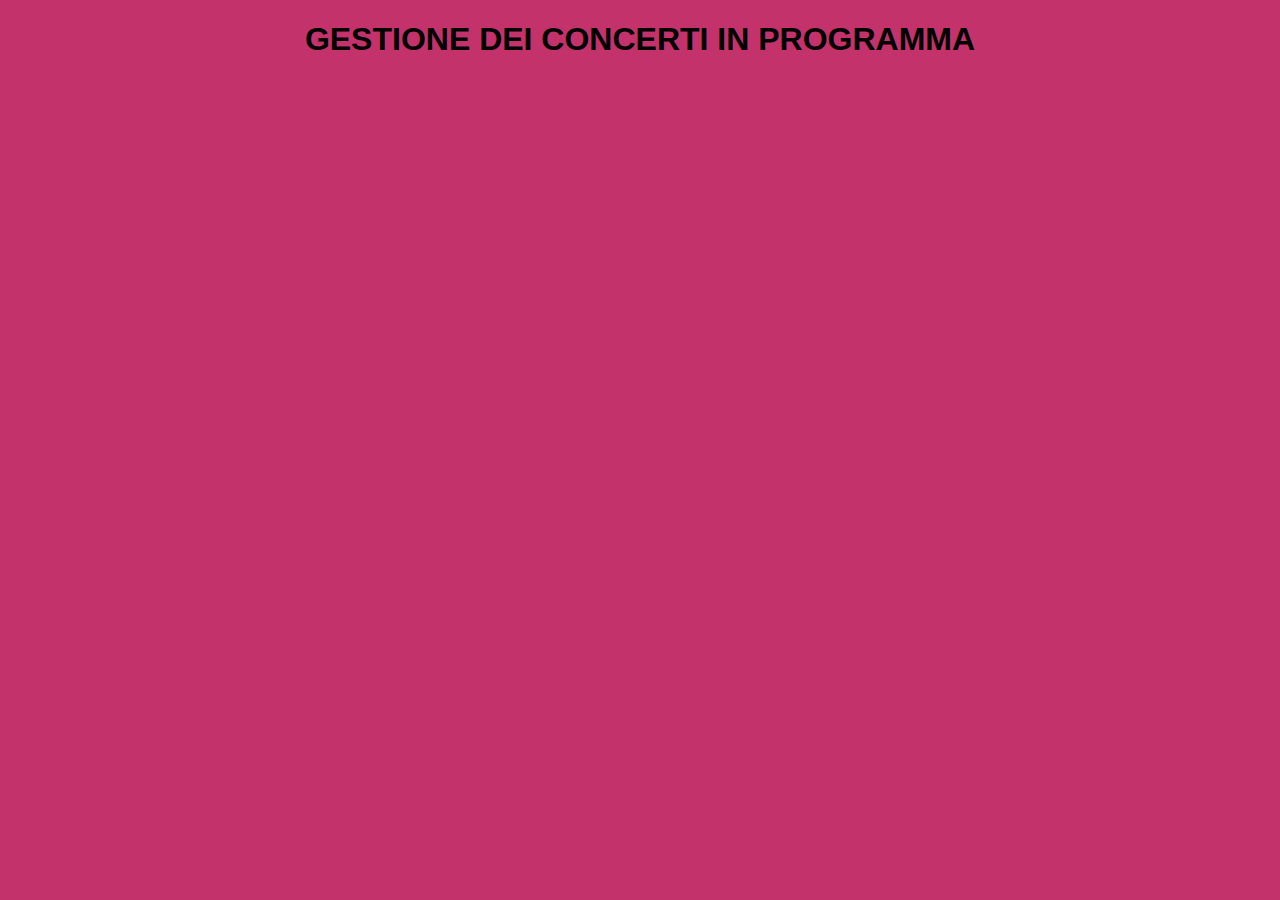
==== index.html @ 2d920319 "titolo e colore sfondo fatti" ====
<!DOCTYPE html>
<html>
    <head>
        <title>Concerti In programma</title>
    </head>
    <body>
        <h1 class="font"> GESTIONE DEI CONCERTI IN PROGRAMMA</h1>

        <style>
            body{
                background-color: #C4326B;
            }

            h1{
                text-align: center;
                color: black;
            }

            .font{
                font-family:Arial, Helvetica, sans-serif;
            }
        </style>
    </body>
</html>
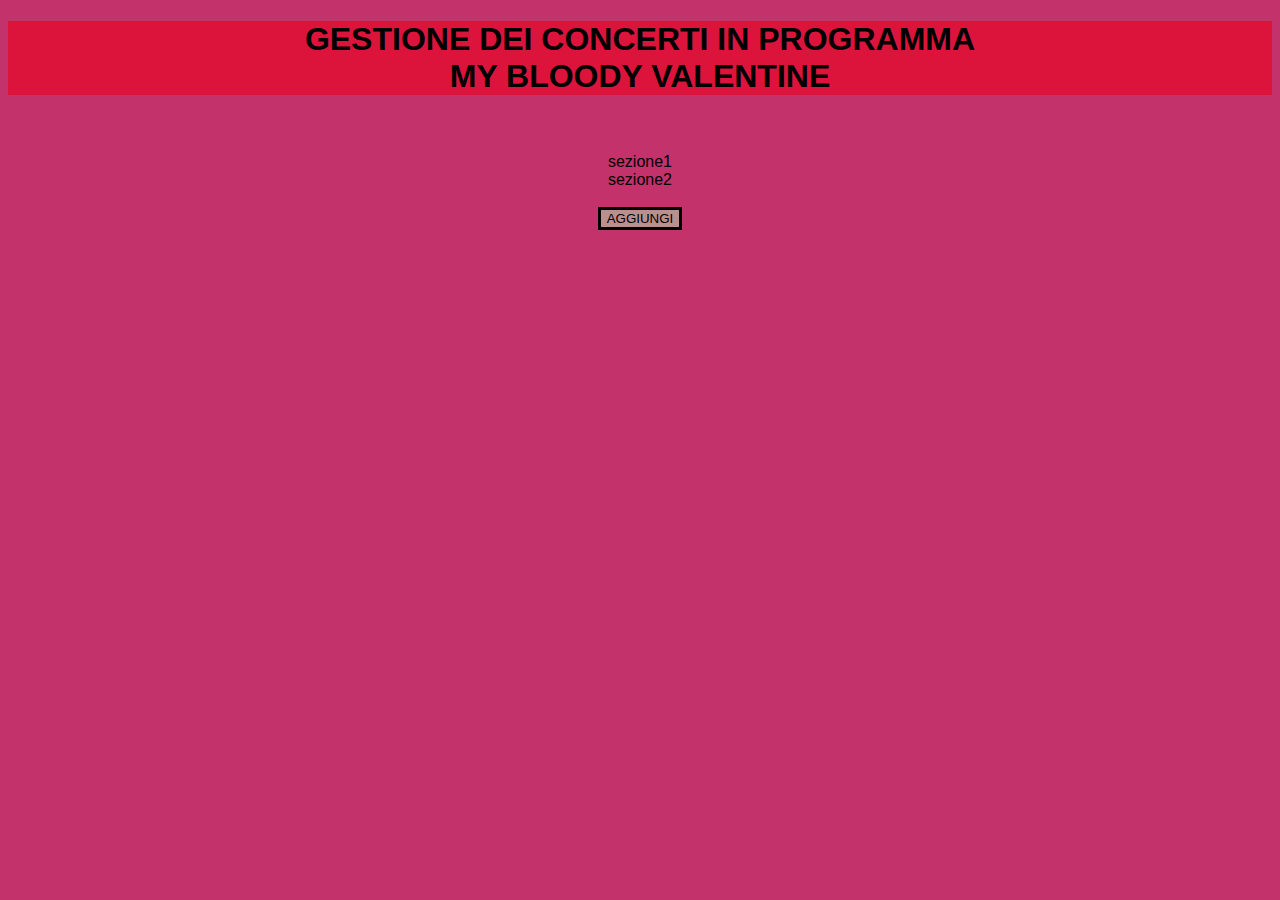
==== commit 42605fb5: "pulsante messo (da fare la pagina effettiva)" ====
--- a/index.html
+++ b/index.html
@@ -4,20 +4,41 @@
         <title>Concerti In programma</title>
     </head>
     <body>
-        <h1 class="font"> GESTIONE DEI CONCERTI IN PROGRAMMA</h1>
+        <h1 class="font"> GESTIONE DEI CONCERTI IN PROGRAMMA<br>MY BLOODY VALENTINE</h1>
+        
+        <br>
+        <br>
+
+        <div id="container" class="font">
+            <div>sezione1</div>
+            <div>sezione2</div>    <!--qui ci saranno gli eventi creati-->
+        </div>
+
+        <br>
+
+        <form action="aggiunta.php" id="pulsante">
+            <input type="submit" value="AGGIUNGI" id="pulsante_aggiunta" class="font">
+        </div>
 
         <style>
             body{
                 background-color: #C4326B;
             }
-
             h1{
                 text-align: center;
-                color: black;
+                color:black;
+                background-color:crimson;
             }
-
             .font{
-                font-family:Arial, Helvetica, sans-serif;
+                font-family:Verdana, Geneva, Tahoma, sans-serif;
+            }
+            #container,#pulsante{
+                text-align: center;
+                font-size: medium;
+            }
+            #pulsante_aggiunta{
+                background-color:rosybrown;
+                border: solid;
             }
         </style>
     </body>
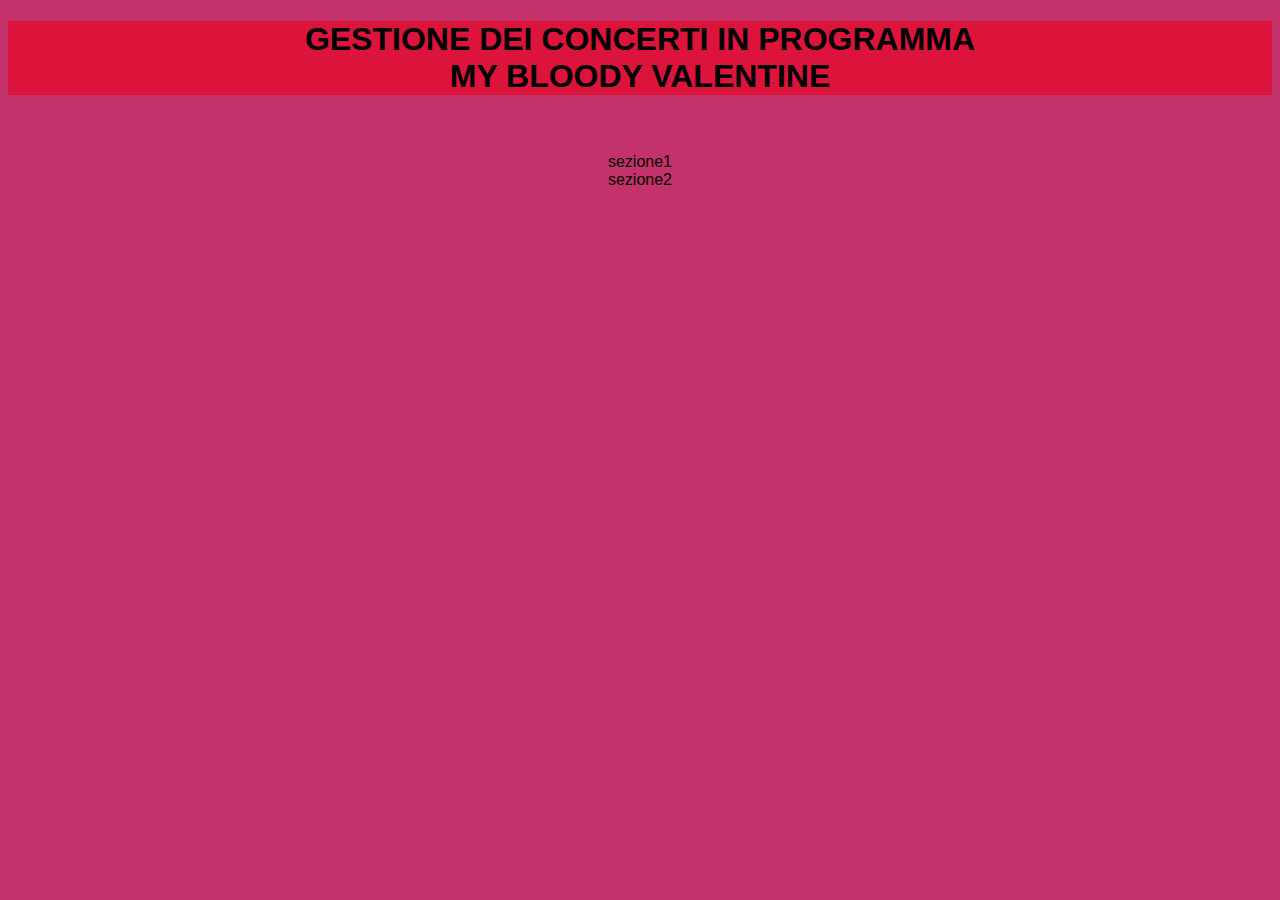
==== commit 321fe608: "pulsante cancellato: non c'è bisogno dell'interazione dell'utente nella pagina (per ora). primo crea" ====
--- a/index.html
+++ b/index.html
@@ -16,10 +16,6 @@
 
         <br>
 
-        <form action="aggiunta.php" id="pulsante">
-            <input type="submit" value="AGGIUNGI" id="pulsante_aggiunta" class="font">
-        </div>
-
         <style>
             body{
                 background-color: #C4326B;
@@ -30,16 +26,36 @@
                 background-color:crimson;
             }
             .font{
-                font-family:Verdana, Geneva, Tahoma, sans-serif;
+                font-family:Arial, Helvetica, sans-serif
             }
-            #container,#pulsante{
+            #container{
                 text-align: center;
                 font-size: medium;
             }
-            #pulsante_aggiunta{
-                background-color:rosybrown;
-                border: solid;
-            }
         </style>
+
+        <script>
+            var myHeaders = new Headers();
+            myHeaders.append("Authorization", "token 1d88dd4c-7114-46c5-b927-741ee3630bf5\n");
+            myHeaders.append("Content-Type", "application/json");
+
+            var raw = JSON.stringify({
+            "title": "titplo",
+            "location": "milano",
+            "startsAt": "2011-11-22"
+            });
+
+            var requestOptions = {
+            method: 'POST',
+            headers: myHeaders,
+            body: raw,
+            redirect: 'follow'
+            };
+
+            fetch("https://events.abattaglia.it/api/event/create", requestOptions)
+            .then(response => response.text())
+            .then(result => console.log(result))
+            .catch(error => console.log('error', error));
+        </script>
     </body>
 </html>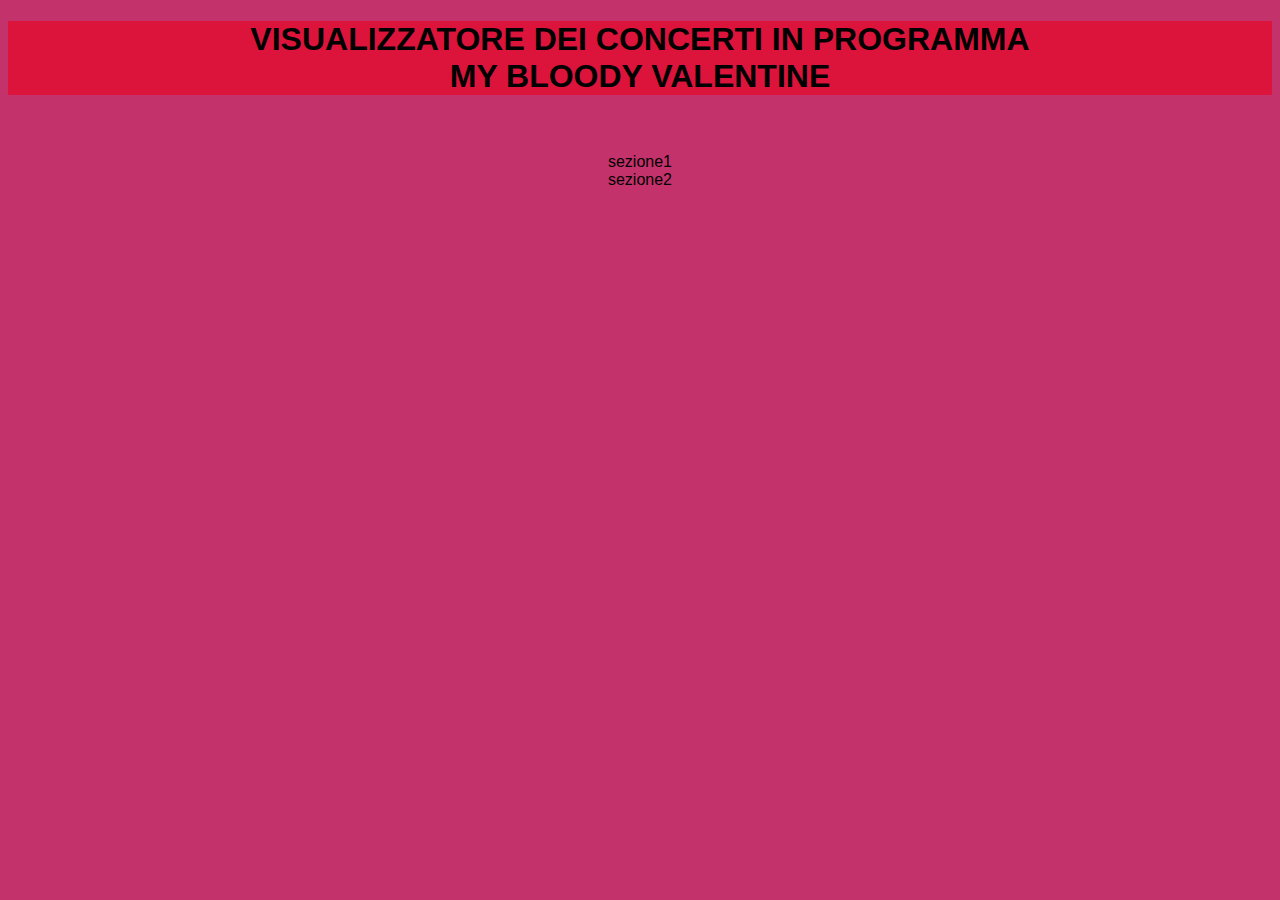
==== commit 512b3a42: "fatti 3 elementi, ora la creazione con API funziona" ====
--- a/index.html
+++ b/index.html
@@ -4,7 +4,7 @@
         <title>Concerti In programma</title>
     </head>
     <body>
-        <h1 class="font"> GESTIONE DEI CONCERTI IN PROGRAMMA<br>MY BLOODY VALENTINE</h1>
+        <h1 class="font"> VISUALIZZATORE DEI CONCERTI IN PROGRAMMA<br>MY BLOODY VALENTINE</h1>
         
         <br>
         <br>
@@ -37,25 +37,63 @@
         <script>
             var myHeaders = new Headers();
             myHeaders.append("Authorization", "token 1d88dd4c-7114-46c5-b927-741ee3630bf5\n");
-            myHeaders.append("Content-Type", "application/json");
+            myHeaders.append("Content-Type", "application/json");   
 
-            var raw = JSON.stringify({
-            "title": "titplo",
-            "location": "milano",
-            "startsAt": "2011-11-22"
+            //event1
+            var event1 = JSON.stringify({
+            "title": "Milano Rock Festival",
+            "location": "Milano",
+            "startsAt": "2011-11-22",
+            "endsAt": "2011-11-24"
             });
-
-            var requestOptions = {
+            var richiesta1 = {
             method: 'POST',
             headers: myHeaders,
-            body: raw,
+            body: event1,
             redirect: 'follow'
             };
-
-            fetch("https://events.abattaglia.it/api/event/create", requestOptions)
+            fetch("https://events.abattaglia.it/api/event/create", richiesta1)
             .then(response => response.text())
             .then(result => console.log(result))
             .catch(error => console.log('error', error));
+
+            // event2
+            var event2 = JSON.stringify({
+            "title": "Coachella",
+            "location": "Roma",
+            "startsAt": "2013-10-12",
+            "endsAt": "2013-10-14"
+            });
+            var richiesta2 = {
+            method: 'POST',
+            headers: myHeaders,
+            body: event2,
+            redirect: 'follow'
+            };
+            fetch("https://events.abattaglia.it/api/event/create", richiesta2)
+            .then(response => response.text())
+            .then(result => console.log(result))
+            .catch(error => console.log('error', error));
+
+
+            // event3
+            var event3 = JSON.stringify({
+            "title": "WoodStock",
+            "location": "Texas",
+            "startsAt": "2000-03-04",
+            "endsAt": "2000-03-06"
+            });
+            var richiesta3 = {
+            method: 'POST',
+            headers: myHeaders,
+            body: event3    ,
+            redirect: 'follow'
+            };
+            fetch("https://events.abattaglia.it/api/event/create", richiesta3)
+            .then(response => response.text())
+            .then(result => console.log(result))
+            .catch(error => console.log('error', error));
+
         </script>
     </body>
 </html>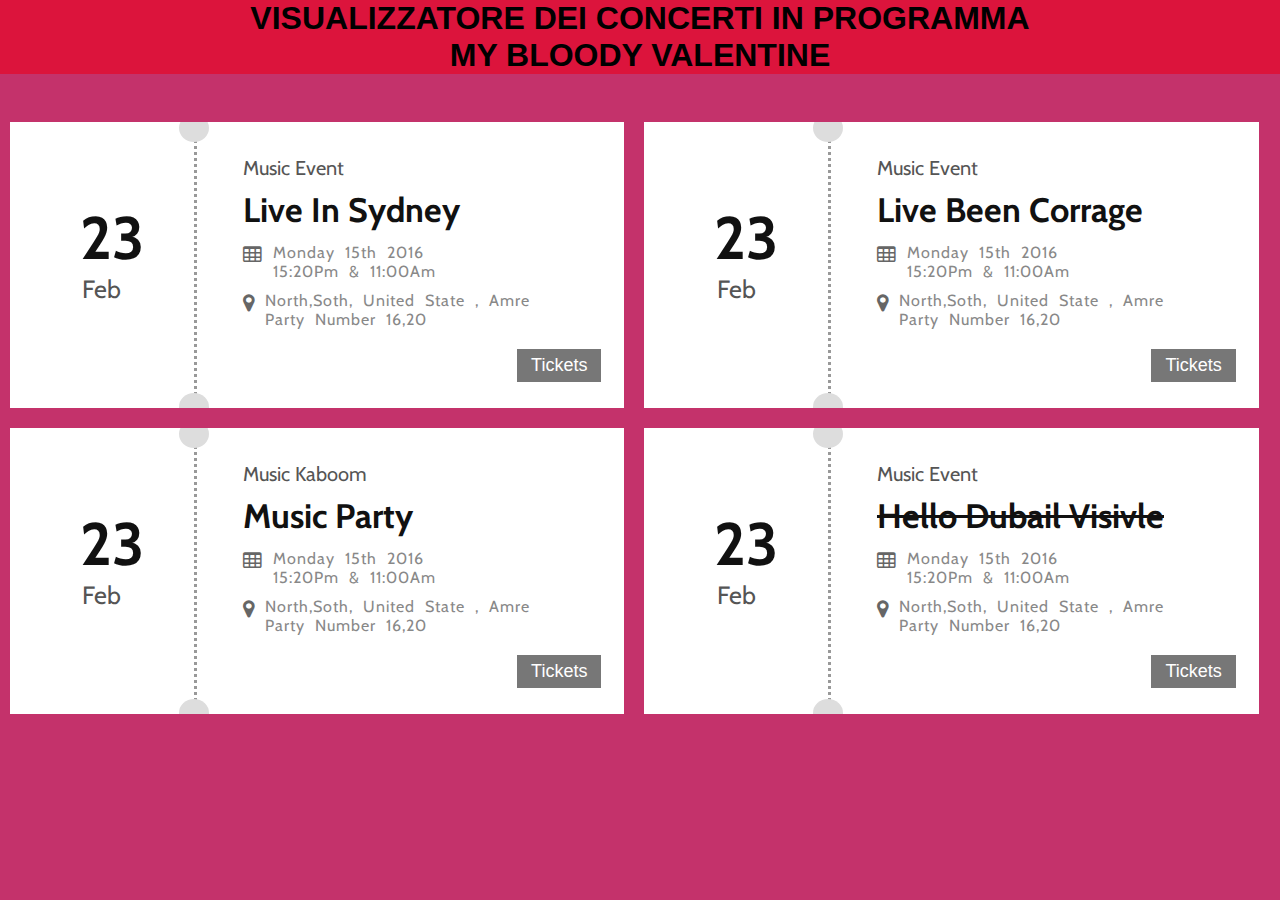
==== commit 663e2a50: "template biglietti concerti aggiunto" ====
--- a/index.html
+++ b/index.html
@@ -1,41 +1,341 @@
 <!DOCTYPE html>
 <html>
-    <head>
-        <title>Concerti In programma</title>
-    </head>
-    <body>
-        <h1 class="font"> VISUALIZZATORE DEI CONCERTI IN PROGRAMMA<br>MY BLOODY VALENTINE</h1>
-        
-        <br>
-        <br>
-
-        <div id="container" class="font">
-            <div>sezione1</div>
-            <div>sezione2</div>    <!--qui ci saranno gli eventi creati-->
-        </div>
-
-        <br>
-
-        <style>
-            body{
-                background-color: #C4326B;
-            }
-            h1{
-                text-align: center;
-                color:black;
-                background-color:crimson;
-            }
-            .font{
-                font-family:Arial, Helvetica, sans-serif
-            }
-            #container{
-                text-align: center;
-                font-size: medium;
-            }
-        </style>
-
-        <script>
-            var myHeaders = new Headers();
+
+<head>
+	<title>Concerti In programma</title>
+
+</head>
+
+<body>
+	<h1 class="font"> VISUALIZZATORE DEI CONCERTI IN PROGRAMMA<br>MY BLOODY VALENTINE</h1>
+
+		<br>
+		<br>
+    
+	<style>
+		* {
+			box-sizing: border-box;
+			margin: 0;
+			padding: 0;
+		}
+	
+		body {
+			background: #DDD;
+			font-family: 'Inknut Antiqua', serif;
+			font-family: 'Ravi Prakash', cursive;
+			font-family: 'Lora', serif;
+			font-family: 'Indie Flower', cursive;
+			font-family: 'Cabin', sans-serif;
+		}
+	
+		div.container {
+			max-width: 1350px;
+			margin: 0 auto;
+			overflow: hidden
+		}
+	
+		.upcomming {
+			font-size: 45px;
+			text-transform: uppercase;
+			border-left: 14px solid rgba(255, 235, 59, 0.78);
+			padding-left: 12px;
+			margin: 18px 8px;
+		}
+	
+		.container .item {
+			width: 48%;
+			float: left;
+			padding: 0 20px;
+			background: #fff;
+			overflow: hidden;
+			margin: 10px
+		}
+	
+		.container .item-right,
+		.container .item-left {
+			float: left;
+			padding: 20px
+		}
+	
+		.container .item-right {
+			padding: 79px 50px;
+			margin-right: 20px;
+			width: 25%;
+			position: relative;
+			height: 286px
+		}
+	
+		.container .item-right .up-border,
+		.container .item-right .down-border {
+			padding: 14px 15px;
+			background-color: #ddd;
+			border-radius: 50%;
+			position: absolute
+		}
+	
+		.container .item-right .up-border {
+			top: -8px;
+			right: -35px;
+		}
+	
+		.container .item-right .down-border {
+			bottom: -13px;
+			right: -35px;
+		}
+	
+		.container .item-right .num {
+			font-size: 60px;
+			text-align: center;
+			color: #111
+		}
+	
+		.container .item-right .day,
+		.container .item-left .event {
+			color: #555;
+			font-size: 20px;
+			margin-bottom: 9px;
+		}
+	
+		.container .item-right .day {
+			text-align: center;
+			font-size: 25px;
+		}
+	
+		.container .item-left {
+			width: 71%;
+			padding: 34px 0px 19px 46px;
+			border-left: 3px dotted #999;
+		}
+	
+		.container .item-left .title {
+			color: #111;
+			font-size: 34px;
+			margin-bottom: 12px
+		}
+	
+		.container .item-left .sce {
+			margin-top: 5px;
+			display: block
+		}
+	
+		.container .item-left .sce .icon,
+		.container .item-left .sce p,
+		.container .item-left .loc .icon,
+		.container .item-left .loc p {
+			float: left;
+			word-spacing: 5px;
+			letter-spacing: 1px;
+			color: #888;
+			margin-bottom: 10px;
+		}
+	
+		.container .item-left .sce .icon,
+		.container .item-left .loc .icon {
+			margin-right: 10px;
+			font-size: 20px;
+			color: #666
+		}
+	
+		.container .item-left .loc {
+			display: block
+		}
+	
+		.fix {
+			clear: both
+		}
+	
+		.container .item .tickets,
+		.booked,
+		.cancel {
+			color: #fff;
+			padding: 6px 14px;
+			float: right;
+			margin-top: 10px;
+			font-size: 18px;
+			border: none;
+			cursor: pointer
+		}
+	
+		.container .item .tickets {
+			background: #777
+		}
+	
+		.container .item .booked {
+			background: #3D71E9
+		}
+	
+		.container .item .cancel {
+			background: #DF5454
+		}
+	
+		.linethrough {
+			text-decoration: line-through
+		}
+	
+		@media only screen and (max-width: 1150px) {
+			.container .item {
+				width: 100%;
+				margin-right: 20px
+			}
+	
+			div.container {
+				margin: 0 20px auto
+			}
+		}
+	</style>
+    
+    
+	  <link href="https://fonts.googleapis.com/css?family=Cabin|Indie+Flower|Inknut+Antiqua|Lora|Ravi+Prakash"
+		  rel="stylesheet">
+	  <link rel="stylesheet" href="https://cdnjs.cloudflare.com/ajax/libs/font-awesome/4.7.0/css/font-awesome.min.css" />
+
+		<div class="container">
+			<div class="item">
+				<div class="item-right">
+					<h2 class="num">23</h2>
+					<p class="day">Feb</p>
+					<span class="up-border"></span>
+					<span class="down-border"></span>
+				</div> <!-- end item-right -->
+		
+				<div class="item-left">
+					<p class="event">Music Event</p>
+					<h2 class="title">Live In Sydney</h2>
+		
+					<div class="sce">
+						<div class="icon">
+							<i class="fa fa-table"></i>
+						</div>
+						<p>Monday 15th 2016 <br/> 15:20Pm & 11:00Am</p>
+					</div>
+					<div class="fix"></div>
+					<div class="loc">
+						<div class="icon">
+							<i class="fa fa-map-marker"></i>
+						</div>
+						<p>North,Soth, United State , Amre <br/> Party Number 16,20</p>
+					</div>
+					<div class="fix"></div>
+					<button class="tickets">Tickets</button>
+				</div> <!-- end item-right -->
+			</div> <!-- end item -->
+		
+			<div class="item">
+				<div class="item-right">
+					<h2 class="num">23</h2>
+					<p class="day">Feb</p>
+					<span class="up-border"></span>
+					<span class="down-border"></span>
+				</div> <!-- end item-right -->
+		
+				<div class="item-left">
+					<p class="event">Music Event</p>
+					<h2 class="title">Live Been Corrage</h2>
+		
+					<div class="sce">
+						<div class="icon">
+							<i class="fa fa-table"></i>
+						</div>
+						<p>Monday 15th 2016 <br/> 15:20Pm & 11:00Am</p>
+					</div>
+					<div class="fix"></div>
+					<div class="loc">
+						<div class="icon">
+							<i class="fa fa-map-marker"></i>
+						</div>
+						<p>North,Soth, United State , Amre <br/> Party Number 16,20</p>
+					</div>
+					<div class="fix"></div>
+					<button class="tickets">Tickets</button>
+				</div> <!-- end item-right -->
+			</div> <!-- end item -->
+		
+			<div class="item">
+				<div class="item-right">
+					<h2 class="num">23</h2>
+					<p class="day">Feb</p>
+					<span class="up-border"></span>
+					<span class="down-border"></span>
+				</div> <!-- end item-right -->
+		
+				<div class="item-left">
+					<p class="event">Music Kaboom</p>
+					<h2 class="title">Music Party</h2>
+		
+					<div class="sce">
+						<div class="icon">
+							<i class="fa fa-table"></i>
+						</div>
+						<p>Monday 15th 2016 <br/> 15:20Pm & 11:00Am</p>
+					</div>
+					<div class="fix"></div>
+					<div class="loc">
+						<div class="icon">
+							<i class="fa fa-map-marker"></i>
+						</div>
+						<p>North,Soth, United State , Amre <br/> Party Number 16,20</p>
+					</div>
+					<div class="fix"></div>
+					<button class="tickets">Tickets</button>
+				</div> <!-- end item-right -->
+			</div> <!-- end item -->
+		
+			<div class="item">
+				<div class="item-right">
+					<h2 class="num">23</h2>
+					<p class="day">Feb</p>
+					<span class="up-border"></span>
+					<span class="down-border"></span>
+				</div> <!-- end item-right -->
+		
+				<div class="item-left">
+					<p class="event">Music Event</p>
+					<h2 class="title linethrough">Hello Dubail Visivle</h2>
+		
+					<div class="sce">
+						<div class="icon">
+							<i class="fa fa-table"></i>
+						</div>
+						<p>Monday 15th 2016 <br/> 15:20Pm & 11:00Am</p>
+					</div>
+					<div class="fix"></div>
+					<div class="loc">
+						<div class="icon">
+							<i class="fa fa-map-marker"></i>
+						</div>
+						<p>North,Soth, United State , Amre <br/> Party Number 16,20</p>
+					</div>
+					<div class="fix"></div>
+					<button class="tickets">Tickets</button>
+				</div> <!-- end item-right -->
+			</div> <!-- end item -->
+		</div>
+
+		<br>
+
+		<style>
+			body {
+				background-color: #C4326B;
+			}
+
+			h1 {
+				text-align: center;
+				color: black;
+				background-color: crimson;
+			}
+
+			.font {
+				font-family: Arial, Helvetica, sans-serif
+			}
+
+			#container {
+				text-align: center;
+				font-size: medium;
+			}
+		</style>
+
+		<script>
+			var myHeaders = new Headers();
             myHeaders.append("Authorization", "token 1d88dd4c-7114-46c5-b927-741ee3630bf5\n");
             myHeaders.append("Content-Type", "application/json");   
 
@@ -54,7 +354,13 @@
             };
             fetch("https://events.abattaglia.it/api/event/create", richiesta1)
             .then(response => response.text())
-            .then(result => console.log(result))
+            .then(result => {
+                var ris=JSON.parse(event1);
+                console.log(ris.title);
+                
+                let container=document.getElementById("container");
+                
+            })
             .catch(error => console.log('error', error));
 
             // event2
@@ -94,6 +400,26 @@
             .then(result => console.log(result))
             .catch(error => console.log('error', error));
 
-        </script>
-    </body>
+
+            // event4
+            var event4 = JSON.stringify({
+            "title": "Foggia Festival",
+            "location": "Foggia",
+            "startsAt": "2002-01-20",
+            "endsAt": "2002-01-22"
+            });
+            var richiesta4 = {
+            method: 'POST',
+            headers: myHeaders,
+            body: event4    ,
+            redirect: 'follow'
+            };
+            fetch("https://events.abattaglia.it/api/event/create", richiesta4)
+            .then(response => response.text())
+            .then(result => console.log(result))
+            .catch(error => console.log('error', error));
+
+		</script>
+</body>
+
 </html>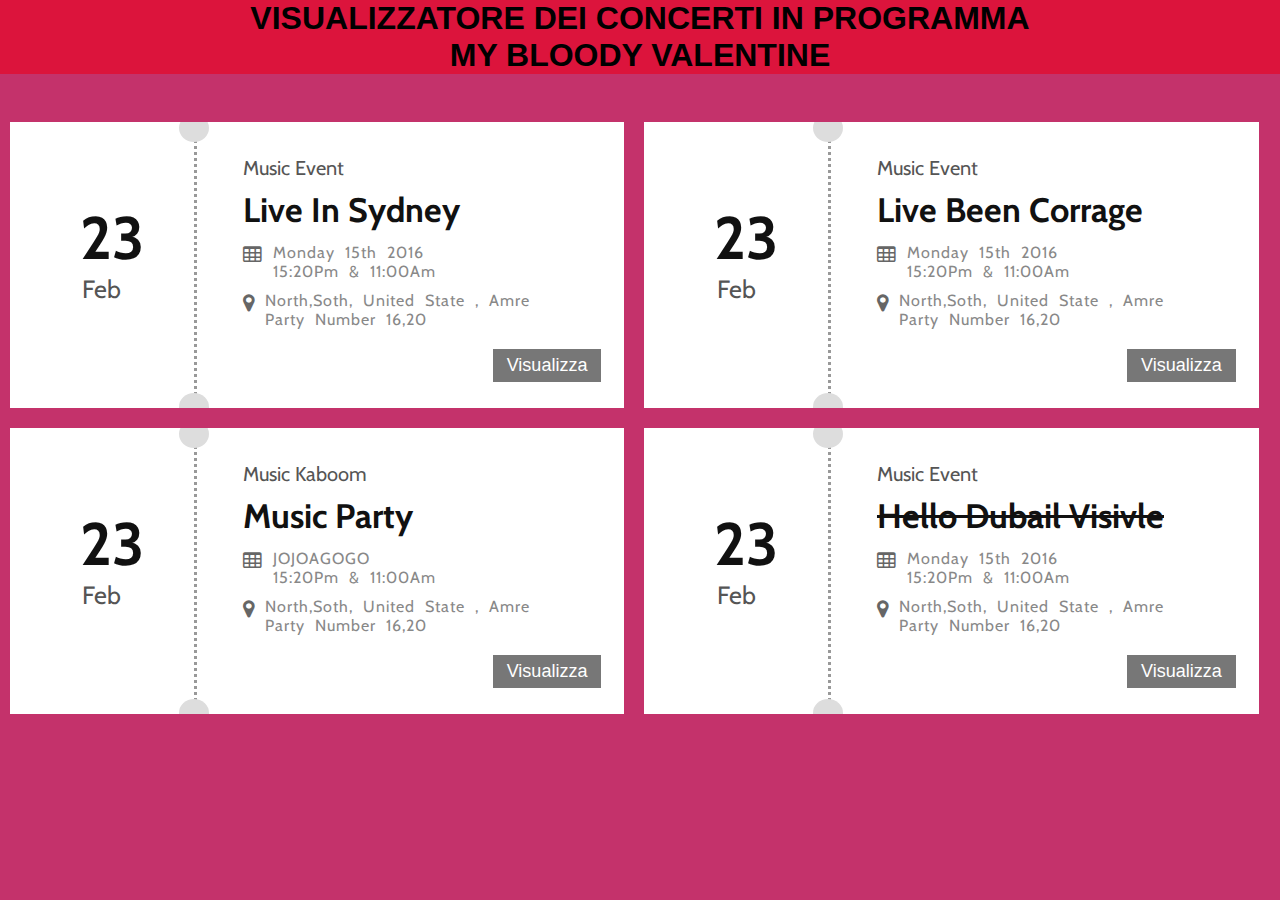
==== commit e31ab40d: "spostati script javascript e css in file a parte per rendere più leggibile il tutto" ====
--- a/index.html
+++ b/index.html
@@ -12,178 +12,7 @@
 		<br>
 		<br>
     
-	<style>
-		* {
-			box-sizing: border-box;
-			margin: 0;
-			padding: 0;
-		}
-	
-		body {
-			background: #DDD;
-			font-family: 'Inknut Antiqua', serif;
-			font-family: 'Ravi Prakash', cursive;
-			font-family: 'Lora', serif;
-			font-family: 'Indie Flower', cursive;
-			font-family: 'Cabin', sans-serif;
-		}
-	
-		div.container {
-			max-width: 1350px;
-			margin: 0 auto;
-			overflow: hidden
-		}
-	
-		.upcomming {
-			font-size: 45px;
-			text-transform: uppercase;
-			border-left: 14px solid rgba(255, 235, 59, 0.78);
-			padding-left: 12px;
-			margin: 18px 8px;
-		}
-	
-		.container .item {
-			width: 48%;
-			float: left;
-			padding: 0 20px;
-			background: #fff;
-			overflow: hidden;
-			margin: 10px
-		}
-	
-		.container .item-right,
-		.container .item-left {
-			float: left;
-			padding: 20px
-		}
-	
-		.container .item-right {
-			padding: 79px 50px;
-			margin-right: 20px;
-			width: 25%;
-			position: relative;
-			height: 286px
-		}
-	
-		.container .item-right .up-border,
-		.container .item-right .down-border {
-			padding: 14px 15px;
-			background-color: #ddd;
-			border-radius: 50%;
-			position: absolute
-		}
-	
-		.container .item-right .up-border {
-			top: -8px;
-			right: -35px;
-		}
-	
-		.container .item-right .down-border {
-			bottom: -13px;
-			right: -35px;
-		}
-	
-		.container .item-right .num {
-			font-size: 60px;
-			text-align: center;
-			color: #111
-		}
-	
-		.container .item-right .day,
-		.container .item-left .event {
-			color: #555;
-			font-size: 20px;
-			margin-bottom: 9px;
-		}
-	
-		.container .item-right .day {
-			text-align: center;
-			font-size: 25px;
-		}
-	
-		.container .item-left {
-			width: 71%;
-			padding: 34px 0px 19px 46px;
-			border-left: 3px dotted #999;
-		}
-	
-		.container .item-left .title {
-			color: #111;
-			font-size: 34px;
-			margin-bottom: 12px
-		}
-	
-		.container .item-left .sce {
-			margin-top: 5px;
-			display: block
-		}
-	
-		.container .item-left .sce .icon,
-		.container .item-left .sce p,
-		.container .item-left .loc .icon,
-		.container .item-left .loc p {
-			float: left;
-			word-spacing: 5px;
-			letter-spacing: 1px;
-			color: #888;
-			margin-bottom: 10px;
-		}
-	
-		.container .item-left .sce .icon,
-		.container .item-left .loc .icon {
-			margin-right: 10px;
-			font-size: 20px;
-			color: #666
-		}
-	
-		.container .item-left .loc {
-			display: block
-		}
-	
-		.fix {
-			clear: both
-		}
-	
-		.container .item .tickets,
-		.booked,
-		.cancel {
-			color: #fff;
-			padding: 6px 14px;
-			float: right;
-			margin-top: 10px;
-			font-size: 18px;
-			border: none;
-			cursor: pointer
-		}
-	
-		.container .item .tickets {
-			background: #777
-		}
-	
-		.container .item .booked {
-			background: #3D71E9
-		}
-	
-		.container .item .cancel {
-			background: #DF5454
-		}
-	
-		.linethrough {
-			text-decoration: line-through
-		}
-	
-		@media only screen and (max-width: 1150px) {
-			.container .item {
-				width: 100%;
-				margin-right: 20px
-			}
-	
-			div.container {
-				margin: 0 20px auto
-			}
-		}
-	</style>
-    
+		<link rel="stylesheet" href="biglietti_stile.css">
     
 	  <link href="https://fonts.googleapis.com/css?family=Cabin|Indie+Flower|Inknut+Antiqua|Lora|Ravi+Prakash"
 		  rel="stylesheet">
@@ -216,7 +45,7 @@
 						<p>North,Soth, United State , Amre <br/> Party Number 16,20</p>
 					</div>
 					<div class="fix"></div>
-					<button class="tickets">Tickets</button>
+					<button class="tickets">Visualizza</button>
 				</div> <!-- end item-right -->
 			</div> <!-- end item -->
 		
@@ -246,7 +75,7 @@
 						<p>North,Soth, United State , Amre <br/> Party Number 16,20</p>
 					</div>
 					<div class="fix"></div>
-					<button class="tickets">Tickets</button>
+					<button class="tickets">Visualizza</button>
 				</div> <!-- end item-right -->
 			</div> <!-- end item -->
 		
@@ -266,7 +95,7 @@
 						<div class="icon">
 							<i class="fa fa-table"></i>
 						</div>
-						<p>Monday 15th 2016 <br/> 15:20Pm & 11:00Am</p>
+						<p>JOJOAGOGO <br/> 15:20Pm & 11:00Am</p>
 					</div>
 					<div class="fix"></div>
 					<div class="loc">
@@ -276,7 +105,7 @@
 						<p>North,Soth, United State , Amre <br/> Party Number 16,20</p>
 					</div>
 					<div class="fix"></div>
-					<button class="tickets">Tickets</button>
+					<button class="tickets">Visualizza</button>
 				</div> <!-- end item-right -->
 			</div> <!-- end item -->
 		
@@ -306,119 +135,17 @@
 						<p>North,Soth, United State , Amre <br/> Party Number 16,20</p>
 					</div>
 					<div class="fix"></div>
-					<button class="tickets">Tickets</button>
+					<button class="tickets">Visualizza</button>
 				</div> <!-- end item-right -->
 			</div> <!-- end item -->
 		</div>
 
 		<br>
 
-		<style>
-			body {
-				background-color: #C4326B;
-			}
+		<link rel="stylesheet" href="stile_font_corpo.css">
 
-			h1 {
-				text-align: center;
-				color: black;
-				background-color: crimson;
-			}
-
-			.font {
-				font-family: Arial, Helvetica, sans-serif
-			}
-
-			#container {
-				text-align: center;
-				font-size: medium;
-			}
-		</style>
-
-		<script>
-			var myHeaders = new Headers();
-            myHeaders.append("Authorization", "token 1d88dd4c-7114-46c5-b927-741ee3630bf5\n");
-            myHeaders.append("Content-Type", "application/json");   
-
-            //event1
-            var event1 = JSON.stringify({
-            "title": "Milano Rock Festival",
-            "location": "Milano",
-            "startsAt": "2011-11-22",
-            "endsAt": "2011-11-24"
-            });
-            var richiesta1 = {
-            method: 'POST',
-            headers: myHeaders,
-            body: event1,
-            redirect: 'follow'
-            };
-            fetch("https://events.abattaglia.it/api/event/create", richiesta1)
-            .then(response => response.text())
-            .then(result => {
-                var ris=JSON.parse(event1);
-                console.log(ris.title);
-                
-                let container=document.getElementById("container");
-                
-            })
-            .catch(error => console.log('error', error));
-
-            // event2
-            var event2 = JSON.stringify({
-            "title": "Coachella",
-            "location": "Roma",
-            "startsAt": "2013-10-12",
-            "endsAt": "2013-10-14"
-            });
-            var richiesta2 = {
-            method: 'POST',
-            headers: myHeaders,
-            body: event2,
-            redirect: 'follow'
-            };
-            fetch("https://events.abattaglia.it/api/event/create", richiesta2)
-            .then(response => response.text())
-            .then(result => console.log(result))
-            .catch(error => console.log('error', error));
-
-
-            // event3
-            var event3 = JSON.stringify({
-            "title": "WoodStock",
-            "location": "Texas",
-            "startsAt": "2000-03-04",
-            "endsAt": "2000-03-06"
-            });
-            var richiesta3 = {
-            method: 'POST',
-            headers: myHeaders,
-            body: event3    ,
-            redirect: 'follow'
-            };
-            fetch("https://events.abattaglia.it/api/event/create", richiesta3)
-            .then(response => response.text())
-            .then(result => console.log(result))
-            .catch(error => console.log('error', error));
-
-
-            // event4
-            var event4 = JSON.stringify({
-            "title": "Foggia Festival",
-            "location": "Foggia",
-            "startsAt": "2002-01-20",
-            "endsAt": "2002-01-22"
-            });
-            var richiesta4 = {
-            method: 'POST',
-            headers: myHeaders,
-            body: event4    ,
-            redirect: 'follow'
-            };
-            fetch("https://events.abattaglia.it/api/event/create", richiesta4)
-            .then(response => response.text())
-            .then(result => console.log(result))
-            .catch(error => console.log('error', error));
-
+		<script src="usoApi.js">
+			
 		</script>
 </body>
 
--- a/biglietti_stile.css
+++ b/biglietti_stile.css
@@ -0,0 +1,169 @@
+* {
+    box-sizing: border-box;
+    margin: 0;
+    padding: 0;
+}
+
+body {
+    background: #DDD;
+    font-family: 'Inknut Antiqua', serif;
+    font-family: 'Ravi Prakash', cursive;
+    font-family: 'Lora', serif;
+    font-family: 'Indie Flower', cursive;
+    font-family: 'Cabin', sans-serif;
+}
+
+div.container {
+    max-width: 1350px;
+    margin: 0 auto;
+    overflow: hidden
+}
+
+.upcomming {
+    font-size: 45px;
+    text-transform: uppercase;
+    border-left: 14px solid rgba(255, 235, 59, 0.78);
+    padding-left: 12px;
+    margin: 18px 8px;
+}
+
+.container .item {
+    width: 48%;
+    float: left;
+    padding: 0 20px;
+    background: #fff;
+    overflow: hidden;
+    margin: 10px
+}
+
+.container .item-right,
+.container .item-left {
+    float: left;
+    padding: 20px
+}
+
+.container .item-right {
+    padding: 79px 50px;
+    margin-right: 20px;
+    width: 25%;
+    position: relative;
+    height: 286px
+}
+
+.container .item-right .up-border,
+.container .item-right .down-border {
+    padding: 14px 15px;
+    background-color: #ddd;
+    border-radius: 50%;
+    position: absolute
+}
+
+.container .item-right .up-border {
+    top: -8px;
+    right: -35px;
+}
+
+.container .item-right .down-border {
+    bottom: -13px;
+    right: -35px;
+}
+
+.container .item-right .num {
+    font-size: 60px;
+    text-align: center;
+    color: #111
+}
+
+.container .item-right .day,
+.container .item-left .event {
+    color: #555;
+    font-size: 20px;
+    margin-bottom: 9px;
+}
+
+.container .item-right .day {
+    text-align: center;
+    font-size: 25px;
+}
+
+.container .item-left {
+    width: 71%;
+    padding: 34px 0px 19px 46px;
+    border-left: 3px dotted #999;
+}
+
+.container .item-left .title {
+    color: #111;
+    font-size: 34px;
+    margin-bottom: 12px
+}
+
+.container .item-left .sce {
+    margin-top: 5px;
+    display: block
+}
+
+.container .item-left .sce .icon,
+.container .item-left .sce p,
+.container .item-left .loc .icon,
+.container .item-left .loc p {
+    float: left;
+    word-spacing: 5px;
+    letter-spacing: 1px;
+    color: #888;
+    margin-bottom: 10px;
+}
+
+.container .item-left .sce .icon,
+.container .item-left .loc .icon {
+    margin-right: 10px;
+    font-size: 20px;
+    color: #666
+}
+
+.container .item-left .loc {
+    display: block
+}
+
+.fix {
+    clear: both
+}
+
+.container .item .tickets,
+.booked,
+.cancel {
+    color: #fff;
+    padding: 6px 14px;
+    float: right;
+    margin-top: 10px;
+    font-size: 18px;
+    border: none;
+    cursor: pointer
+}
+
+.container .item .tickets {
+    background: #777
+}
+
+.container .item .booked {
+    background: #3D71E9
+}
+
+.container .item .cancel {
+    background: #DF5454
+}
+
+.linethrough {
+    text-decoration: line-through
+}
+
+@media only screen and (max-width: 1150px) {
+    .container .item {
+        width: 100%;
+        margin-right: 20px
+    }
+
+    div.container {
+        margin: 0 20px auto
+    }
+}--- a/stile_font_corpo.css
+++ b/stile_font_corpo.css
@@ -0,0 +1,18 @@
+body {
+    background-color: #C4326B;
+}
+
+h1 {
+    text-align: center;
+    color: black;
+    background-color: crimson;
+}
+
+.font {
+    font-family: Arial, Helvetica, sans-serif
+}
+
+#container {
+    text-align: center;
+    font-size: medium;
+}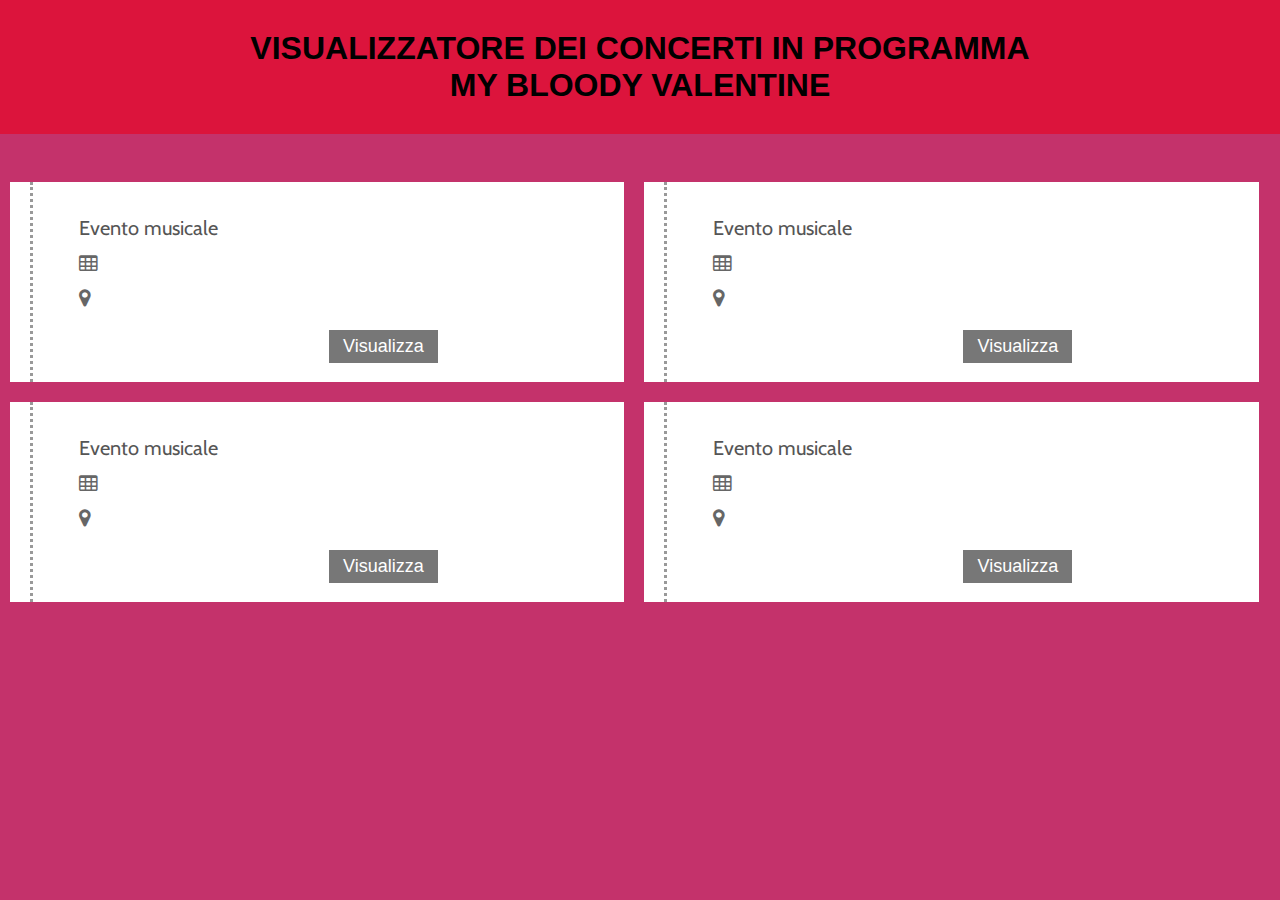
==== commit 07c7b32e: "biglietti terminati" ====
--- a/index.html
+++ b/index.html
@@ -20,124 +20,100 @@
 
 		<div class="container">
 			<div class="item">
-				<div class="item-right">
-					<h2 class="num">23</h2>
-					<p class="day">Feb</p>
-					<span class="up-border"></span>
-					<span class="down-border"></span>
-				</div> <!-- end item-right -->
 		
 				<div class="item-left">
-					<p class="event">Music Event</p>
-					<h2 class="title">Live In Sydney</h2>
+					<p class="event">Evento musicale</p>
+					<h2 class="title" id="titoloEvento1"></h2>
 		
 					<div class="sce">
 						<div class="icon">
 							<i class="fa fa-table"></i>
 						</div>
-						<p>Monday 15th 2016 <br/> 15:20Pm & 11:00Am</p>
+						<p id="dataInizioFineEvento1"></p>
 					</div>
 					<div class="fix"></div>
 					<div class="loc">
 						<div class="icon">
 							<i class="fa fa-map-marker"></i>
 						</div>
-						<p>North,Soth, United State , Amre <br/> Party Number 16,20</p>
+						<p id="locationEvento1"></p>
 					</div>
 					<div class="fix"></div>
 					<button class="tickets">Visualizza</button>
-				</div> <!-- end item-right -->
-			</div> <!-- end item -->
+				</div> 
+			</div> 
 		
 			<div class="item">
-				<div class="item-right">
-					<h2 class="num">23</h2>
-					<p class="day">Feb</p>
-					<span class="up-border"></span>
-					<span class="down-border"></span>
-				</div> <!-- end item-right -->
 		
 				<div class="item-left">
-					<p class="event">Music Event</p>
-					<h2 class="title">Live Been Corrage</h2>
+					<p class="event">Evento musicale</p>
+					<h2 class="title" id="titoloEvento2"></h2>
 		
 					<div class="sce">
 						<div class="icon">
 							<i class="fa fa-table"></i>
 						</div>
-						<p>Monday 15th 2016 <br/> 15:20Pm & 11:00Am</p>
+						<p id="dataInizioFineEvento2"></p>
 					</div>
 					<div class="fix"></div>
 					<div class="loc">
 						<div class="icon">
 							<i class="fa fa-map-marker"></i>
 						</div>
-						<p>North,Soth, United State , Amre <br/> Party Number 16,20</p>
+						<p id="locationEvento2"></p>
 					</div>
 					<div class="fix"></div>
 					<button class="tickets">Visualizza</button>
-				</div> <!-- end item-right -->
-			</div> <!-- end item -->
+				</div> 
+			</div> 
 		
 			<div class="item">
-				<div class="item-right">
-					<h2 class="num">23</h2>
-					<p class="day">Feb</p>
-					<span class="up-border"></span>
-					<span class="down-border"></span>
-				</div> <!-- end item-right -->
 		
 				<div class="item-left">
-					<p class="event">Music Kaboom</p>
-					<h2 class="title">Music Party</h2>
+					<p class="event">Evento musicale</p>
+					<h2 class="title" id="titoloEvento3"></h2>
 		
 					<div class="sce">
 						<div class="icon">
 							<i class="fa fa-table"></i>
 						</div>
-						<p>JOJOAGOGO <br/> 15:20Pm & 11:00Am</p>
+						<p id="dataInizioFineEvento3"></p>
 					</div>
 					<div class="fix"></div>
 					<div class="loc">
 						<div class="icon">
 							<i class="fa fa-map-marker"></i>
 						</div>
-						<p>North,Soth, United State , Amre <br/> Party Number 16,20</p>
+						<p id="locationEvento3"></p>
 					</div>
 					<div class="fix"></div>
 					<button class="tickets">Visualizza</button>
-				</div> <!-- end item-right -->
-			</div> <!-- end item -->
+				</div> 
+			</div> 
 		
 			<div class="item">
-				<div class="item-right">
-					<h2 class="num">23</h2>
-					<p class="day">Feb</p>
-					<span class="up-border"></span>
-					<span class="down-border"></span>
-				</div> <!-- end item-right -->
 		
 				<div class="item-left">
-					<p class="event">Music Event</p>
-					<h2 class="title linethrough">Hello Dubail Visivle</h2>
+					<p class="event">Evento musicale</p>
+					<h2 class="title" id="titoloEvento4"></h2>
 		
 					<div class="sce">
 						<div class="icon">
 							<i class="fa fa-table"></i>
 						</div>
-						<p>Monday 15th 2016 <br/> 15:20Pm & 11:00Am</p>
+						<p id="dataInizioFineEvento4"></p>
 					</div>
 					<div class="fix"></div>
 					<div class="loc">
 						<div class="icon">
 							<i class="fa fa-map-marker"></i>
 						</div>
-						<p>North,Soth, United State , Amre <br/> Party Number 16,20</p>
+						<p id="locationEvento4"></p>
 					</div>
 					<div class="fix"></div>
 					<button class="tickets">Visualizza</button>
-				</div> <!-- end item-right -->
-			</div> <!-- end item -->
+				</div> 
+			</div> 
 		</div>
 
 		<br>
--- a/stile_font_corpo.css
+++ b/stile_font_corpo.css
@@ -6,10 +6,11 @@
     text-align: center;
     color: black;
     background-color: crimson;
+    padding: 30px;
 }
 
 .font {
-    font-family: Arial, Helvetica, sans-serif
+    font-family:'Segoe UI', Tahoma, Geneva, Verdana, sans-serif
 }
 
 #container {
